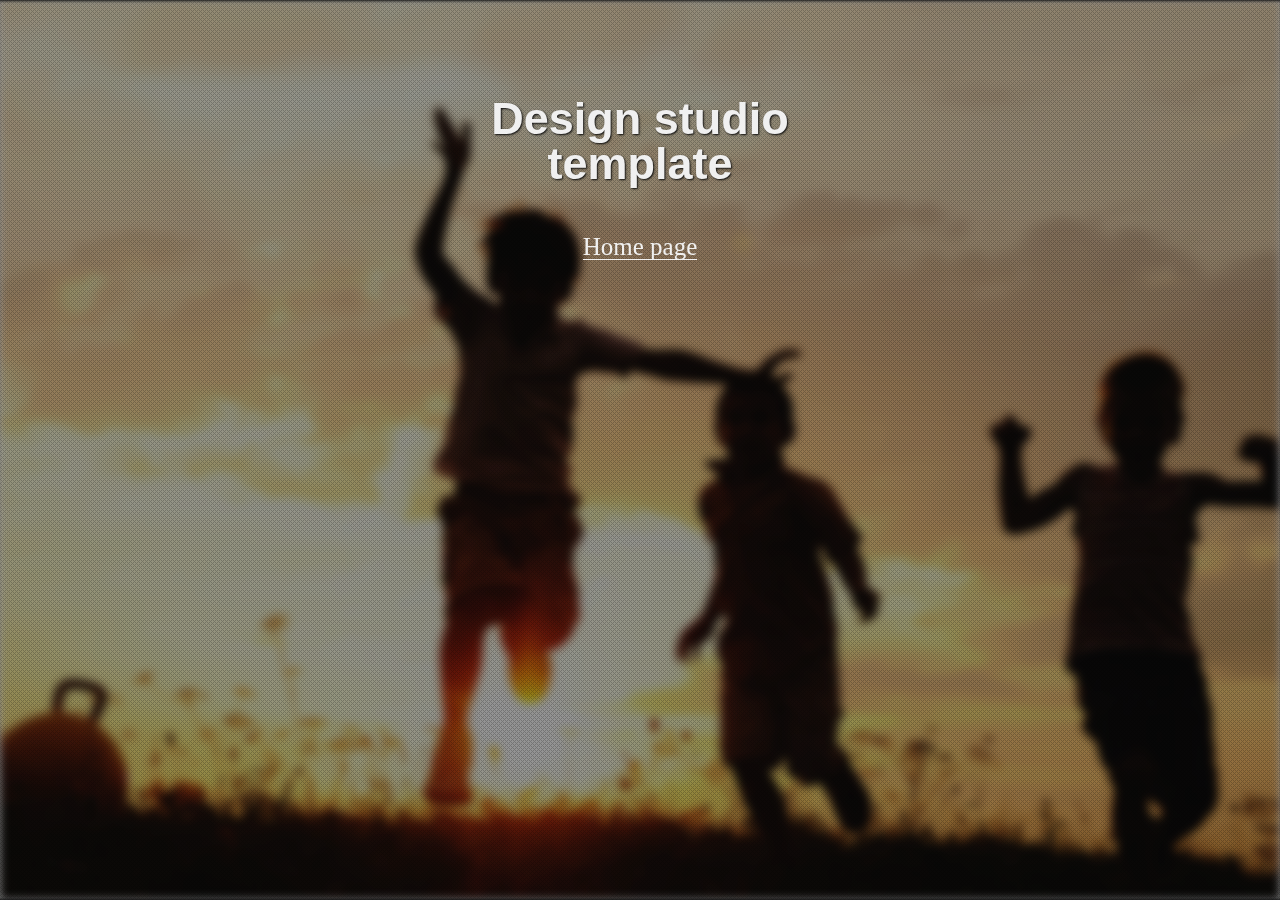
==== index.html @ 6a7015b2 "Initial commit" ====
<!DOCTYPE html><html lang="en"><head><meta charset="utf-8"><meta http-equiv="X-UA-Compatible" content="IE=edge"><meta name="viewport" content="width=device-width,initial-scale=1"><title>Design studio template</title></head><body><style>a,abbr,acronym,address,applet,article,aside,audio,b,big,blockquote,body,canvas,caption,center,cite,code,dd,del,details,dfn,div,dl,dt,em,embed,fieldset,figcaption,figure,footer,form,h1,h2,h3,h4,h5,h6,header,hgroup,html,i,iframe,img,input,ins,kbd,label,legend,li,mark,main,menu,nav,object,ol,output,p,pre,q,ruby,s,samp,section,small,span,strike,strong,sub,summary,sup,table,tbody,td,tfoot,th,thead,time,tr,tt,u,ul,var,video{-webkit-box-sizing:border-box;-moz-box-sizing:border-box;box-sizing:border-box;margin:0;padding:0;border:0}article,aside,details,figcaption,figure,footer,header,hgroup,main,menu,nav,section{display:block}nav ol,nav ul{list-style:none}blockquote,q{quotes:none}blockquote:after,blockquote:before,q:after,q:before{content:"";content:none}table{border-spacing:0;border-collapse:collapse}button,input[type=submit]{cursor:pointer}
      *::selection{
      	background: #f0f0f0;
      	color: #0f0f0f;
      }
      *::-moz-selection{
      	background: #f0f0f0;
      	color: #0f0f0f;
      }
      html, body{
      	width: 100%;
      	height: 100%;
      	margin: 0;
      	padding: 0;
      }
      body {
      	display: block;
      	position: relative;
      	overflow: hidden;
      	text-align: center;
      }
      .background {
      	position: fixed;
      	top: 0;
      	right: 0;
      	bottom: 0;
      	left: 0;
      	z-index:1;
      }
      .background_gradient {
      	background: #ffa500;
      	background: -webkit-linear-gradient(170deg, #f1c40f, #ffa500);
      	   background: -moz-linear-gradient(170deg, #f1c40f, #ffa500);
      		 background: -o-linear-gradient(170deg, #f1c40f, #ffa500);
      			background: linear-gradient(170deg, #f1c40f, #ffa500);
      	background-attachment: fixed;
      }
      .background_image {
      	-webkit-background-size: cover;
      		 -o-background-size: cover;
      			background-size: cover;
      	background-position: center center;
      	background-repeat: no-repeat;
      	background-attachment: fixed;
      	background-image: url('static/images/bg/index_bg.jpg');
      }
      .background_blur {
      	filter: url('data:image/svg+xml;utf8,<svg version="1.1" xmlns="http://www.w3.org/2000/svg"><filter id="blur"><feGaussianBlur stdDeviation="5" /></filter></svg>#blur');
      	-webkit-filter: blur(5px);
      	filter: blur(5px);
      	filter: progid:DXImageTransform.Microsoft.Blur(PixelRadius='5');
      }
      .overlay {
      	position: fixed;
      	top: 0;
      	right: 0;
      	bottom: 0;
      	left: 0;
      	z-index:10;
      	overflow: auto;
      }
      .overlay_dark {
      	background-color: transparent;
      	background-color: rgba(15, 15, 15, 0.45);
      	filter: progid:DXImageTransform.Microsoft.gradient(startColorstr=#4C000000,endColorstr=#4C000000);
      	zoom: 1;
      	background-image: url("[data-uri]");
      	background-repeat: repeat;
      	background-attachment: fixed;
      	box-shadow: inset 0 3px 3px -2px #0f0f0f, inset 0 -3px 3px -2px #0f0f0f;
      }
      .project {
		-moz-box-sizing: border-box;
		-webkit-box-sizing: border-box;
		box-sizing: border-box;
      	display: block;
      	width: 100%;
      	max-width: 1200px;
      	margin: 0 auto;
      	text-align: center;
      }
      .project__name {
      	display: block;
      	width: 100%;
      	max-width: 480px;
      	margin: 8% auto 4%;
      	padding: 0 2%;
      	font-family: Tahoma, Verdana, Arial, sans-serif;
      	font-size: 45px;
      	line-height: 1;
      	color: #f0f0f0;
      	text-align: center;
      }
      .project__name_middle {
      	margin-top: 20%;
      }
      .project__name_fit {
      	max-width: 100%;
      	font-size: 200px;
      }
      .project__name_shadow {
      	text-shadow: 1px 1px 2px #0f0f0f;
      }
      .project__list{
      	display: inline-block;
      	list-style: none;
      	color: #f0f0f0;
      	text-align: center;
      }
      .project__item{
      	position: relative;
      	font-family: Georgia, Times, "Times New Roman", serif;
      	font-size: 25px;
      	line-height: 1;
      	text-align: left;
      	color: #f0f0f0;
      }
      .project__item.is-checked:before{
      	content: "\2713";
      	position: absolute;
      	right: 100%;
      }
      .project__item ul,
      .project__item ol{
      	margin-left: 40px;
      	margin-bottom: 20px;
      	list-style: none;
      }
      .project__link{
      	display: inline-block;
      	margin-bottom: 20px;
      	color: #f0f0f0;
      	outline: none;
      	text-decoration: none;
      	white-space: nowrap;
      	border-bottom: 1px solid #f0f0f0;
      }
      .project__link_empty{
      	display: block;
      	cursor: default;
      	border: none;
      	color: #ccc;
      }
      .project__link:hover{
      	border-color: transparent;
      }</style><div class="background background_image background_blur"></div><div class="overlay overlay_dark"><main class="project"><h1 class="project__name project__name_shadow">Design studio template</h1><ul class="project__list"><li class="project__item"><a class="project__link" href="home.html">Home page</a></li></ul></main></div><script>!function(){var n=function(n,t,e){n.addEventListener?n.addEventListener(t,e,!1):n.attachEvent("on"+t,e)},t=function(n,t){for(key in t)t.hasOwnProperty(key)&&(n[key]=t[key]);return n};window.fitText=function(e,i,o){if(e.length){var a=t({minFontSize:-1/0,maxFontSize:1/0},o),r=function(t){var e=i||1,o=function(){t.style.fontSize=Math.max(Math.min(t.clientWidth/(10*e),parseFloat(a.maxFontSize)),parseFloat(a.minFontSize))+"px"};o(),n(window,"resize",o)};if(e.length)for(var f=0;f<e.length;f++)r(e[f]);else r(e);return e}}}(),function(){window.fitText(document.getElementsByClassName("project__name_fit"),1)}();</script></body></html>
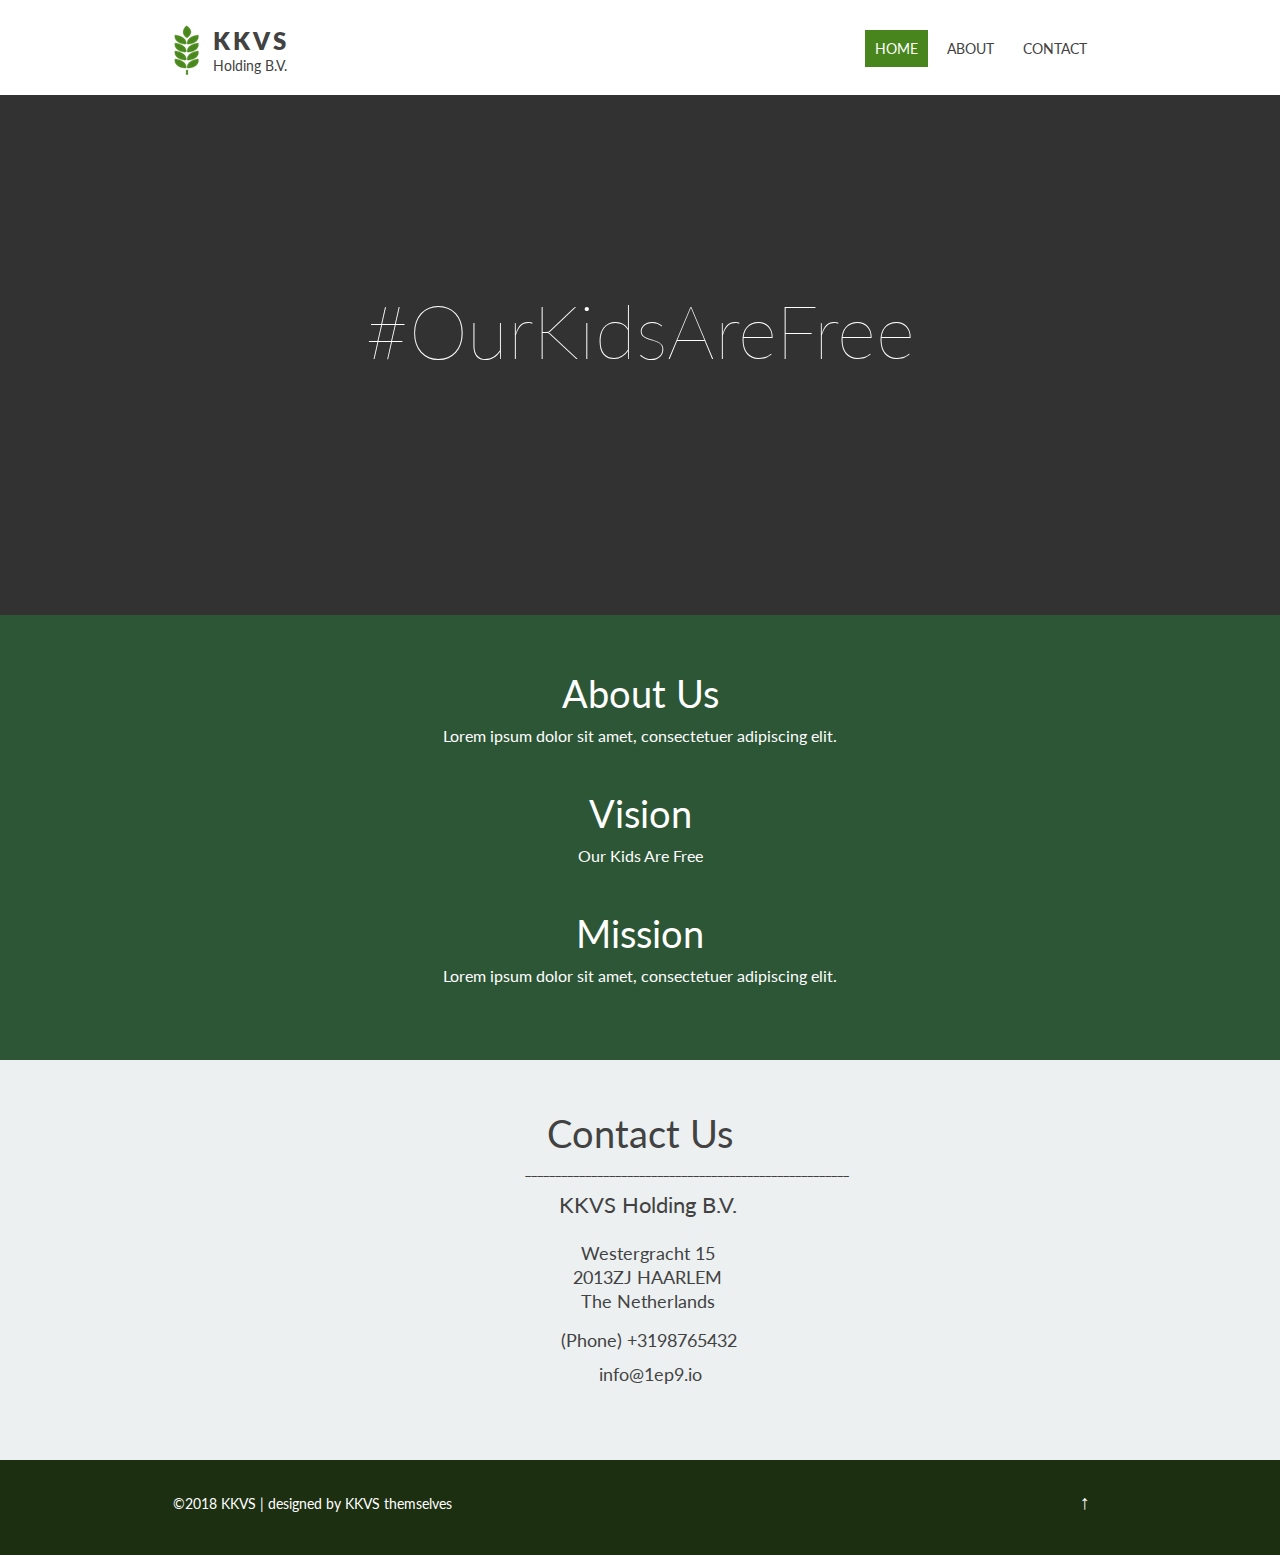
==== commit 48893791: "1st Release" ====
--- a/index.html
+++ b/index.html
@@ -1,146 +1,145 @@
-<!DOCTYPE html><html lang="en"><head><meta charset="utf-8"><meta http-equiv="X-UA-Compatible" content="IE=edge"><meta name="viewport" content="width=device-width,initial-scale=1"><title>Design studio template</title></head><body><style>a,abbr,acronym,address,applet,article,aside,audio,b,big,blockquote,body,canvas,caption,center,cite,code,dd,del,details,dfn,div,dl,dt,em,embed,fieldset,figcaption,figure,footer,form,h1,h2,h3,h4,h5,h6,header,hgroup,html,i,iframe,img,input,ins,kbd,label,legend,li,mark,main,menu,nav,object,ol,output,p,pre,q,ruby,s,samp,section,small,span,strike,strong,sub,summary,sup,table,tbody,td,tfoot,th,thead,time,tr,tt,u,ul,var,video{-webkit-box-sizing:border-box;-moz-box-sizing:border-box;box-sizing:border-box;margin:0;padding:0;border:0}article,aside,details,figcaption,figure,footer,header,hgroup,main,menu,nav,section{display:block}nav ol,nav ul{list-style:none}blockquote,q{quotes:none}blockquote:after,blockquote:before,q:after,q:before{content:"";content:none}table{border-spacing:0;border-collapse:collapse}button,input[type=submit]{cursor:pointer}
-      *::selection{
-      	background: #f0f0f0;
-      	color: #0f0f0f;
-      }
-      *::-moz-selection{
-      	background: #f0f0f0;
-      	color: #0f0f0f;
-      }
-      html, body{
-      	width: 100%;
-      	height: 100%;
-      	margin: 0;
-      	padding: 0;
-      }
-      body {
-      	display: block;
-      	position: relative;
-      	overflow: hidden;
-      	text-align: center;
-      }
-      .background {
-      	position: fixed;
-      	top: 0;
-      	right: 0;
-      	bottom: 0;
-      	left: 0;
-      	z-index:1;
-      }
-      .background_gradient {
-      	background: #ffa500;
-      	background: -webkit-linear-gradient(170deg, #f1c40f, #ffa500);
-      	   background: -moz-linear-gradient(170deg, #f1c40f, #ffa500);
-      		 background: -o-linear-gradient(170deg, #f1c40f, #ffa500);
-      			background: linear-gradient(170deg, #f1c40f, #ffa500);
-      	background-attachment: fixed;
-      }
-      .background_image {
-      	-webkit-background-size: cover;
-      		 -o-background-size: cover;
-      			background-size: cover;
-      	background-position: center center;
-      	background-repeat: no-repeat;
-      	background-attachment: fixed;
-      	background-image: url('static/images/bg/index_bg.jpg');
-      }
-      .background_blur {
-      	filter: url('data:image/svg+xml;utf8,<svg version="1.1" xmlns="http://www.w3.org/2000/svg"><filter id="blur"><feGaussianBlur stdDeviation="5" /></filter></svg>#blur');
-      	-webkit-filter: blur(5px);
-      	filter: blur(5px);
-      	filter: progid:DXImageTransform.Microsoft.Blur(PixelRadius='5');
-      }
-      .overlay {
-      	position: fixed;
-      	top: 0;
-      	right: 0;
-      	bottom: 0;
-      	left: 0;
-      	z-index:10;
-      	overflow: auto;
-      }
-      .overlay_dark {
-      	background-color: transparent;
-      	background-color: rgba(15, 15, 15, 0.45);
-      	filter: progid:DXImageTransform.Microsoft.gradient(startColorstr=#4C000000,endColorstr=#4C000000);
-      	zoom: 1;
-      	background-image: url("[data-uri]");
-      	background-repeat: repeat;
-      	background-attachment: fixed;
-      	box-shadow: inset 0 3px 3px -2px #0f0f0f, inset 0 -3px 3px -2px #0f0f0f;
-      }
-      .project {
-		-moz-box-sizing: border-box;
-		-webkit-box-sizing: border-box;
-		box-sizing: border-box;
-      	display: block;
-      	width: 100%;
-      	max-width: 1200px;
-      	margin: 0 auto;
-      	text-align: center;
-      }
-      .project__name {
-      	display: block;
-      	width: 100%;
-      	max-width: 480px;
-      	margin: 8% auto 4%;
-      	padding: 0 2%;
-      	font-family: Tahoma, Verdana, Arial, sans-serif;
-      	font-size: 45px;
-      	line-height: 1;
-      	color: #f0f0f0;
-      	text-align: center;
-      }
-      .project__name_middle {
-      	margin-top: 20%;
-      }
-      .project__name_fit {
-      	max-width: 100%;
-      	font-size: 200px;
-      }
-      .project__name_shadow {
-      	text-shadow: 1px 1px 2px #0f0f0f;
-      }
-      .project__list{
-      	display: inline-block;
-      	list-style: none;
-      	color: #f0f0f0;
-      	text-align: center;
-      }
-      .project__item{
-      	position: relative;
-      	font-family: Georgia, Times, "Times New Roman", serif;
-      	font-size: 25px;
-      	line-height: 1;
-      	text-align: left;
-      	color: #f0f0f0;
-      }
-      .project__item.is-checked:before{
-      	content: "\2713";
-      	position: absolute;
-      	right: 100%;
-      }
-      .project__item ul,
-      .project__item ol{
-      	margin-left: 40px;
-      	margin-bottom: 20px;
-      	list-style: none;
-      }
-      .project__link{
-      	display: inline-block;
-      	margin-bottom: 20px;
-      	color: #f0f0f0;
-      	outline: none;
-      	text-decoration: none;
-      	white-space: nowrap;
-      	border-bottom: 1px solid #f0f0f0;
-      }
-      .project__link_empty{
-      	display: block;
-      	cursor: default;
-      	border: none;
-      	color: #ccc;
-      }
-      .project__link:hover{
-      	border-color: transparent;
-      }</style><div class="background background_image background_blur"></div><div class="overlay overlay_dark"><main class="project"><h1 class="project__name project__name_shadow">Design studio template</h1><ul class="project__list"><li class="project__item"><a class="project__link" href="home.html">Home page</a></li></ul></main></div><script>!function(){var n=function(n,t,e){n.addEventListener?n.addEventListener(t,e,!1):n.attachEvent("on"+t,e)},t=function(n,t){for(key in t)t.hasOwnProperty(key)&&(n[key]=t[key]);return n};window.fitText=function(e,i,o){if(e.length){var a=t({minFontSize:-1/0,maxFontSize:1/0},o),r=function(t){var e=i||1,o=function(){t.style.fontSize=Math.max(Math.min(t.clientWidth/(10*e),parseFloat(a.maxFontSize)),parseFloat(a.minFontSize))+"px"};o(),n(window,"resize",o)};if(e.length)for(var f=0;f<e.length;f++)r(e[f]);else r(e);return e}}}(),function(){window.fitText(document.getElementsByClassName("project__name_fit"),1)}();</script></body></html>
+<!DOCTYPE html>
+<html lang="en">
+   <head>
+      <meta charset="utf-8">
+      <meta http-equiv="X-UA-Compatible" content="IE=edge">
+      <meta name="viewport" content="width=device-width,initial-scale=1">
+      <title>Home | KKVS Holding B.V.</title>
+      <meta name="description" content="Page-specific description">
+      <meta name="keywords" content="Page-specific keywords">
+      <link rel="shortcut icon" href="favicon.ico">
+      <link rel="shortcut icon" href="static/images/favicons/favicon.png" type="image/x-icon">
+      <link rel="apple-touch-icon" href="static/images/favicons/apple-touch-icon.png">
+      <link rel="apple-touch-icon-precomposed" href="static/images/favicons/apple-touch-icon-precomposed.png">
+      <link href="https://fonts.googleapis.com/css?family=Lato:400,300,700" rel="stylesheet" type="text/css">
+      <link rel="stylesheet" href="//netdna.bootstrapcdn.com/font-awesome/4.0.3/css/font-awesome.css">
+      <link rel="stylesheet" href="static/css/screen.min.css">
+      <link rel="stylesheet" href="static/css/custom.min.css">
+   </head>
+   <body>
+      <!-- $Page header-->
+      <header class="page-header js-header">
+         <div class="page-header__inner">
+            <div class="page-header__logo" >
+               <h1 style="letter-spacing: 3px">KKVS</h1>
+                <span>Holding B.V.</span>
+            </div>
+            <nav class="page-header__nav js-nav">
+               <ul>
+                  <li><a class="page-header__nav-link js-anchor js-link is-active" href="#home">Home</a></li>
+                  <!--<li><a class="page-header__nav-link js-anchor js-link" href="#portfolio">Portfolio</a></li> -->
+                  <li><a class="page-header__nav-link js-anchor js-link" href="#team">About</a></li>
+                  <li><a class="page-header__nav-link js-anchor js-link" href="#contact">Contact</a></li>
+               </ul>
+            </nav>
+         </div>
+      </header>
+      <!-- $Promo section-->
+      <section class="promo js-jumbo" id="home">
+         <h2 class="promo__title">#OurKidsAreFree</span></h2>
+         <!--<!--<p class="promo__descr">Lorem ipsum dolor sit amet, consectetuer adipiscing elit, sed diam nonummy nibh euismod tincidunt ut laoreet dolore magna aliquam erat volutpat.</p>
+         <a class="promo__btn" href="#">Learn more</a><a class="promo__go-next js-anchor" href="#portfolio">Scroll down</a> -->
+      </section>
+      <!-- $Portfolio section-->
+      <!-- <section class="portfolio js-portfolio" id="portfolio">
+         <div class="portfolio__inner">
+            <h2 class="portfolio__title">Portfolio</h2>
+            <p class="portfolio__descr">Lorem ipsum dolor sit amet, consectetuer adipiscing elit.</p>
+            <nav class="portfolio__filter">
+               <ul>
+                  <li class="portfolio__filter-btn is-selected js-filter" data-filter="all">All</li>
+                  <li class="portfolio__filter-btn js-filter" data-filter="web">Web design</li>
+                  <li class="portfolio__filter-btn js-filter" data-filter="graphic">Graphic design</li>
+                  <li class="portfolio__filter-btn js-filter" data-filter="flat">Flat design</li>
+               </ul>
+            </nav>
+            <ul class="portfolio__content">
+               <li class="portfolio__item js-item" data-cat="all flat">
+                  <a href="#">
+                     <img class="portfolio__item-img js-lazy" src="static/images/port1.png" alt="">
+                     <div class="portfolio__item-caption"><span class="portfolio__item-title">Example title</span><span class="portfolio__item-cat">Flat design</span></div>
+                  </a>
+               </li>
+               <li class="portfolio__item js-item" data-cat="all web">
+                  <a href="#">
+                     <img class="portfolio__item-img js-lazy" src="static/images/port2.png" alt="">
+                     <div class="portfolio__item-caption"><span class="portfolio__item-title">Example title</span><span class="portfolio__item-cat">Web design</span></div>
+                  </a>
+               </li>
+               <li class="portfolio__item js-item" data-cat="all graphic">
+                  <a href="#">
+                     <img class="portfolio__item-img js-lazy" src="static/images/port3.png" alt="">
+                     <div class="portfolio__item-caption"><span class="portfolio__item-title">Example title</span><span class="portfolio__item-cat">Graphic design</span></div>
+                  </a>
+               </li>
+               <li class="portfolio__item js-item" data-cat="all graphic web">
+                  <a href="#">
+                     <img class="portfolio__item-img js-lazy" src="static/images/port4.png" alt="">
+                     <div class="portfolio__item-caption"><span class="portfolio__item-title">Example title</span><span class="portfolio__item-cat">Graphic design</span></div>
+                  </a>
+               </li>
+               <li class="portfolio__item js-item" data-cat="all graphic flat">
+                  <a href="#">
+                     <img class="portfolio__item-img js-lazy" src="static/images/port6.png" alt="">
+                     <div class="portfolio__item-caption"><span class="portfolio__item-title">Example title</span><span class="portfolio__item-cat">Flat design</span></div>
+                  </a>
+               </li>
+               <li class="portfolio__item js-item" data-cat="all web">
+                  <a href="#">
+                     <img class="portfolio__item-img js-lazy" src="static/images/port5.png" alt="">
+                     <div class="portfolio__item-caption"><span class="portfolio__item-title">Example title</span><span class="portfolio__item-cat">Web design</span></div>
+                  </a>
+               </li>
+               <li class="portfolio__item js-item" data-cat="all flat web">
+                  <a href="#">
+                     <img class="portfolio__item-img js-lazy" src="static/images/port1.png" alt="">
+                     <div class="portfolio__item-caption"><span class="portfolio__item-title">Example title</span><span class="portfolio__item-cat">Flat design</span></div>
+                  </a>
+               </li>
+               <li class="portfolio__item js-item" data-cat="all web">
+                  <a href="#">
+                     <img class="portfolio__item-img js-lazy" src="static/images/port2.png" alt="">
+                     <div class="portfolio__item-caption"><span class="portfolio__item-title">Example title</span><span class="portfolio__item-cat">Web design</span></div>
+                  </a>
+               </li>
+            </ul>
+         </div>
+      </section> -->
+      <!-- $Team section-->
+      <section class="team" id="team">
+         <div class="team__inner">
+            <h2 class="team__title">About us</h2>
+            <p class="team__descr">Lorem ipsum dolor sit amet, consectetuer adipiscing elit.</p>
+            <h2 class="team__title">Vision</h2>
+            <p class="team__descr">Our Kids Are Free</p>
+            <h2 class="team__title">Mission</h2>
+            <p class="team__descr">Lorem ipsum dolor sit amet, consectetuer adipiscing elit.</p>
+         </div>
+      </section>
+      <!-- $Contact section-->
+      <section class="contact" id="contact">
+         <div class="contact__inner">
+            <h2 class="contact__title">Contact us</h2>
+              <div class="contact__card vcard">
+               <h3 class="contact__card-title">______________________________________________________</h3>
+               <div class="contact__card-item place">
+                  <div class="fn org" style="font-size: 22px">KKVS Holding  B.V.</div>
+                  <br>
+                  <div class="adr">
+                     <div class="street-address">Westergracht 15</div>
+                     <div class="locality">2013ZJ HAARLEM</div>
+                     <div class="region">The Netherlands</div>
+                  </div>
+               </div>
+               <div class="contact__card-item tel">(Phone)&nbsp;</span>+3198765432</div>
+               <a class="contact__card-item email" href="#">info@1ep9.io</a>
+            </div>
+         </div>
+      </section>
+      <!-- $Page footer-->
+      <footer class="page-footer">
+         <div class="page-footer__inner"><span class="page-footer__copyright">&copy;2018  KKVS | designed by KKVS themselves</span><a class="page-footer__gotop js-anchor" href="#home">Go to top</a></div>
+      </footer>
+      <script src="static/js/body.min.js"></script>
+   </body>
+</html>
--- a/static/css/screen.min.css
+++ b/static/css/screen.min.css
@@ -0,0 +1,944 @@
+html,
+body,
+div,
+span,
+applet,
+object,
+iframe,
+h1,
+h2,
+h3,
+h4,
+h5,
+h6,
+p,
+blockquote,
+pre,
+a,
+abbr,
+acronym,
+address,
+big,
+cite,
+code,
+del,
+dfn,
+em,
+img,
+ins,
+kbd,
+q,
+s,
+samp,
+small,
+strike,
+strong,
+sub,
+sup,
+tt,
+var,
+b,
+u,
+i,
+center,
+dl,
+dt,
+dd,
+ol,
+ul,
+li,
+fieldset,
+form,
+input,
+label,
+legend,
+table,
+caption,
+tbody,
+tfoot,
+thead,
+tr,
+th,
+td,
+article,
+aside,
+canvas,
+details,
+embed,
+figure,
+figcaption,
+footer,
+header,
+hgroup,
+menu,
+main,
+nav,
+output,
+ruby,
+section,
+summary,
+time,
+mark,
+audio,
+video {
+    margin: 0;
+    padding: 0;
+    border: 0;
+    -moz-box-sizing: border-box;
+    -webkit-box-sizing: border-box;
+    box-sizing: border-box
+}
+
+article,
+aside,
+details,
+figcaption,
+figure,
+footer,
+header,
+hgroup,
+main,
+menu,
+nav,
+section {
+    display: block
+}
+
+nav ol,
+nav ul {
+    list-style: none
+}
+
+blockquote,
+q {
+    quotes: none
+}
+
+blockquote:before,
+blockquote:after,
+q:before,
+q:after {
+    content: '';
+    content: none
+}
+
+table {
+    border-collapse: collapse;
+    border-spacing: 0
+}
+
+button,
+input[type=submit] {
+    cursor: pointer
+}
+
+h1 {
+    font-size: 42px;
+    font-weight: lighter
+}
+
+h2 {
+    font-size: 26px;
+    font-weight: lighter
+}
+
+h3 {
+    font-size: 20px;
+    font-weight: lighter
+}
+
+p {
+    font-size: 15px;
+    font-weight: lighter;
+    color: #909090
+}
+
+a {
+    font-size: 20px;
+    text-decoration: none
+}
+
+html,
+body {
+    width: 100%;
+    height: 100%
+}
+
+body {
+    background-color: #fff;
+    font-family: "Lato", sans-serif;
+    color: #424242
+}
+
+.contact {
+    width: 100%;
+    min-height: 400px;
+    padding: 50px 0;
+    background-color: #ecf0f1;
+    text-align: center;
+}
+
+.contact__inner {
+    max-width: 1024px;
+    margin: 0 auto
+
+}
+
+.contact__inner:after {
+    content: '';
+    display: table;
+    clear: both
+}
+
+.contact__title {
+    font-size: 38px;
+    font-weight: 400;
+    margin-bottom: 10px;
+    text-transform: capitalize;
+    text-align: center
+}
+
+.contact__descr {
+    font-size: 14px;
+    font-weight: 400;
+    margin-bottom: 55px;
+    text-align: center
+}
+
+.contact__form {
+    display: block;
+    float: left;
+    max-width: 465px;
+    margin: 0 15px 0 40px
+}
+
+.contact__form:after {
+    content: '';
+    display: table;
+    clear: both
+}
+
+.contact__form-input {
+    display: inline-block;
+    width: 220px;
+    height: 45px;
+    margin-bottom: 20px;
+    padding-left: 12px;
+    border: 2px solid #bec3c7;
+    font-style: italic;
+    color: #999
+}
+
+.contact__form-input:first-of-type {
+    margin-right: 20px
+}
+
+.contact__form-tarea {
+    display: block;
+    -webkit-box-sizing: border-box;
+    -moz-box-sizing: border-box;
+    box-sizing: border-box;
+    width: 465px;
+    height: 155px;
+    margin-bottom: 25px;
+    padding: 20px 0 0 12px;
+    border: 2px solid #bec3c7;
+    font-style: italic;
+    color: #999;
+    resize: none
+}
+
+.contact__form-submit {
+    display: block;
+    float: right;
+    width: 115px;
+    height: 35px;
+    text-align: center;
+    background-color: #48861d;
+    font-size: 15px;
+    color: #fff;
+    text-transform: uppercase;
+    -webkit-transition: all .5s;
+    -o-transition: all .5s;
+    transition: all .5s
+}
+
+.contact__form-submit:hover {
+    background-color: #158f76
+}
+
+.contact__card {
+    display: inline-block;
+    width: 230px;
+    height: 150px
+}
+
+.contact__card-title {
+    margin-bottom: 20px;
+    font-size: 14px;
+    line-height: .5;
+    text-transform: uppercase
+}
+
+.contact__card-item {
+
+    font-size: 18px;
+    line-height: 24px
+}
+
+.contact__card-item:before {
+    display: block;
+    position: absolute;
+    top: 0;
+    left: 0;
+    font-family: FontAwesome
+}
+
+.contact__card-item.place {
+    padding-left: 15px;
+    margin-bottom: 15px
+}
+
+
+.contact__card-item.tel {
+    padding-left: 17px;
+    margin-bottom: 10px
+}
+
+
+
+
+.contact__card-item.email {
+    display: inline-block;
+    padding-left: 20px;
+    font-size: 18px;
+    line-height: 24px;
+    color: #444
+}
+
+
+
+.contact__card-item.email:hover {
+    text-decoration: underline
+}
+
+.page-header {
+    width: 100%;
+    min-height: 95px;
+    background-color: #fff
+}
+
+.page-header:after {
+    content: '';
+    display: table;
+    clear: both
+}
+
+.page-header.is-fixed {
+    position: fixed;
+    top: 0;
+    left: 0;
+    z-index: 999;
+    -webkit-box-shadow: 0 2px 4px 0 #424242;
+    box-shadow: 0 2px 4px 0 #424242
+}
+
+.page-header__inner {
+    max-width: 1024px;
+    margin: 0 auto
+}
+
+.page-header__inner:after {
+    content: '';
+    display: table;
+    clear: both
+}
+
+.page-header__logo {
+    float: left;
+    height: 50px;
+    margin: 25px 0 0 40px;
+    padding: 1px 0 0 45px;
+    background: url(../images/logo.jpg) 0 center no-repeat
+}
+
+.page-header__logo h1 {
+    font-size: 24px;
+    font-weight: 800;
+    text-transform: uppercase
+}
+
+.page-header__logo span {
+    font-size: 14px;
+    text-transform: capitalize
+}
+
+.page-header__nav {
+    float: right;
+    margin: 30px 55px 0 0;
+    background-color: #fff
+}
+
+.page-header__nav li {
+    display: inline-block;
+    margin-left: 5px
+}
+
+.page-header__nav-link {
+    display: inline-block;
+    font-size: 14px;
+    text-transform: uppercase;
+    padding: 10px;
+    -webkit-transition: background-color .2s;
+    -o-transition: background-color .2s;
+    transition: background-color .2s;
+    color: #424242
+}
+
+.page-header__nav-link:hover,
+.page-header__nav-link.is-active {
+    background-color: #48861d;
+    color: #fff
+}
+
+.page-footer {
+    width: 100%;
+    min-height: 85px;
+    padding-bottom: 30px;
+    background-color: #1d2f11
+}
+
+.page-footer__inner {
+    max-width: 1024px;
+    margin: 0 auto
+}
+
+.page-footer__inner:after {
+    content: '';
+    display: table;
+    clear: both
+}
+
+.page-footer__copyright {
+    display: inline-block;
+    margin: 35px 0 0 45px;
+    font-size: 14px;
+    color: #fff
+}
+
+.page-footer__gotop {
+    display: block;
+    float: right;
+    width: 45px;
+    height: 45px;
+    margin: 20px 45px 0 0;
+    font-size: 0;
+    text-align: center;
+    overflow: hidden;
+    background-image: url('');
+    color: transparent;
+    -webkit-transition: all .5s;
+    -o-transition: all .5s;
+    transition: all .5s
+}
+
+.page-footer__gotop:hover {
+    background-color: #158f76
+}
+
+.page-footer__gotop:before {
+    font-size: 20px;
+    line-height: 45px;
+    font-family: FontAwesome;
+    content: "\2191";
+    color: #fff
+}
+
+.portfolio {
+    width: 100%;
+    min-height: 680px;
+    padding-top: 50px;
+    background-color: #fff;
+    text-align: center
+}
+
+.portfolio__inner {
+    max-width: 1024px;
+    margin: 0 auto
+}
+
+.portfolio__inner:after {
+    content: '';
+    display: table;
+    clear: both
+}
+
+.portfolio__title {
+    font-size: 28px;
+    font-weight: 400;
+    margin-bottom: 10px
+}
+
+.portfolio__descr {
+    font-size: 14px;
+    font-weight: 400;
+    margin-bottom: 40px
+}
+
+.portfolio__filter li {
+    display: inline-block;
+    margin: 0 10px;
+    cursor: pointer
+}
+
+.portfolio__filter-btn {
+    display: inline-block;
+    font-size: 14px;
+    text-transform: uppercase;
+    padding: 10px;
+    color: #fff;
+    background-color: #48861d;
+    -webkit-transition: background-color .2s;
+    -o-transition: background-color .2s;
+    transition: background-color .2s
+}
+
+.portfolio__filter-btn:hover,
+.portfolio__filter-btn.is-selected {
+    background-color: #158f76
+}
+
+.portfolio__content {
+    margin: 45px auto 60px
+}
+
+.portfolio__item {
+    position: relative;
+    display: inline-block;
+    width: 180px;
+    height: 180px;
+    margin: 0 30px 35px;
+    -webkit-border-radius: 50%;
+    border-radius: 50%;
+    overflow: hidden
+}
+
+.portfolio__item.is-hidden {
+    display: none
+}
+
+.portfolio__item-img {
+    display: inline-block;
+    height: 100%;
+    margin: 0 auto
+}
+
+.portfolio__item-caption {
+    visibility: hidden;
+    position: absolute;
+    width: 100%;
+    height: 100%;
+    top: 0;
+    padding-top: 35px;
+    background-color: #48861d;
+    background-color: rgba(27, 188, 155, .8);
+    -webkit-border-radius: 50%;
+    border-radius: 50%;
+    color: #fff;
+    opacity: 0;
+    -webkit-transition: all .5s;
+    -o-transition: all .5s;
+    transition: all .5s
+}
+
+.portfolio__item:hover .portfolio__item-caption {
+    opacity: 1;
+    visibility: visible
+}
+
+.portfolio__item-title {
+    display: block;
+    font-size: 18px;
+    margin-bottom: 10px
+}
+
+.portfolio__item-title:before {
+    content: "\f002";
+    display: block;
+    width: 40px;
+    height: 40px;
+    -webkit-border-radius: 50%;
+    border-radius: 50%;
+    margin: 0 auto 20px;
+    padding-top: 10px;
+    background-color: #ccc;
+    background-color: rgba(0, 0, 0, .5);
+    font-family: FontAwesome;
+    text-align: center
+}
+
+.portfolio__item-cat {
+    display: block;
+    font-size: 15px
+}
+
+.promo {
+    width: 100%;
+    min-height: 520px;
+    padding: 90px 0;
+    background: #323232 url(../images/promo-bg.png) center 0 no-repeat;
+
+    background-size: cover;
+    text-align: center;
+    color: #fff
+}
+
+.promo__inner {
+    max-width: 1024px;
+    margin: 0 auto
+}
+
+.promo__inner:after {
+    content: '';
+    display: table;
+    clear: both
+}
+
+.promo__title {
+    margin-bottom: 15px;
+    font-size: 75px;
+    text-transform: capitalize;
+    padding-top: 100px;
+}
+
+.promo__title span {
+    font-weight: 800
+}
+
+.promo__descr {
+    max-width: 580px;
+    margin: 0 auto 50px;
+    font-size: 18px;
+    line-height: 1.1;
+    color: #fff
+}
+
+.promo__btn {
+    display: block;
+    width: 125px;
+    height: 35px;
+    margin: 0 auto 45px;
+    padding-top: 10px;
+    background-color: #48861d;
+    font-size: 15px;
+    color: #fff;
+    text-transform: uppercase;
+    -webkit-transition: all .5s;
+    -o-transition: all .5s;
+    transition: all .5s
+}
+
+.promo__btn:hover {
+    background-color: #158f76
+}
+
+.promo__go-next {
+    display: block;
+    width: 40px;
+    height: 40px;
+    margin: 0 auto;
+    background-color: #fff;
+    -webkit-border-radius: 50%;
+    border-radius: 50%;
+    font-size: 0;
+    color: #323232;
+    -webkit-transition: -webkit-transform .5s;
+    transition: -webkit-transform .5s;
+    -o-transition: -o-transform .5s;
+    transition: transform .5s;
+    transition: transform .5s, -webkit-transform .5s, -o-transform .5s
+}
+
+.promo__go-next:before {
+    font-size: 30px;
+    line-height: 40px;
+    font-family: FontAwesome;
+    content: "\f078"
+}
+
+.promo__go-next:hover {
+    -webkit-transform: scale(1.2);
+    -ms-transform: scale(1.2);
+    -o-transform: scale(1.2);
+    transform: scale(1.2)
+}
+
+.team {
+    width: 100%;
+    min-height: 445px;
+    padding-top: 55px;
+    background-color: #2c5636;
+    text-align: center
+}
+
+.team__inner {
+    max-width: 1024px;
+    margin: 0 auto
+}
+
+.team__inner:after {
+    content: '';
+    display: table;
+    clear: both
+}
+
+.team__title {
+    font-size: 38px;
+    font-weight: 400;
+    margin-bottom: 10px;
+    color: #fff;
+    text-transform: capitalize
+}
+
+.team__descr {
+    font-size: 16px;
+    font-weight: 400;
+    margin-bottom: 45px;
+    color: #fff
+}
+
+.team__member {
+    display: inline-block;
+    position: relative;
+    width: 220px;
+    margin: 0 30px 30px;
+    background-color: #fff
+}
+
+.team__member img {
+    width: 100%
+}
+
+.team__member-info {
+    display: block;
+    width: 100%;
+    height: 190px;
+    padding: 15px 10px
+}
+
+.team__member-name {
+    margin-bottom: 5px;
+    font-size: 18px
+}
+
+.team__member-role {
+    display: block;
+    margin-bottom: 20px;
+    font-size: 13px;
+    font-style: italic;
+    text-transform: capitalize
+}
+
+.team__member-descr {
+    text-align: left;
+    line-height: 1.3
+}
+
+.team__member-soc {
+    display: block;
+    position: absolute;
+    width: 180px;
+    height: 50px;
+    top: 95px;
+    left: 50%;
+    margin-left: -90px;
+    background-color: #16a086;
+    background-color: rgba(22, 160, 134, .8);
+    white-space: nowrap;
+    overflow: hidden;
+    opacity: 0;
+    visibility: hidden;
+    -webkit-transition: all .5s;
+    -o-transition: all .5s;
+    transition: all .5s
+}
+
+.team__member:hover .team__member-soc {
+    opacity: 1;
+    visibility: visible
+}
+
+.team__member-soc li {
+    display: inline-block
+}
+
+.team__member-icon {
+    display: block;
+    width: 45px;
+    height: 50px;
+    margin-left: -3px;
+    color: #fff;
+    -webkit-transition: all .3s;
+    -o-transition: all .3s;
+    transition: all .3s;
+    font-size: 0
+}
+
+.team__member-icon:hover {
+    color: #c1c1c1
+}
+
+.team__member-icon:before {
+    display: block;
+    font-family: FontAwesome;
+    font-size: 30px;
+    line-height: 50px
+}
+
+.team__member-icon.fb:before {
+    content: "\f09a"
+}
+
+.team__member-icon.tw:before {
+    content: "\f099"
+}
+
+.team__member-icon.gplus:before {
+    content: "\f0d5"
+}
+
+.team__member-icon.db:before {
+    content: "\f17d"
+}
+
+@media screen and (max-width:1000px) {
+    .portfolio__item {
+        width: 170px;
+        height: 170px;
+        margin: 0 1.5% 35px
+    }
+    .team__member {
+        width: 190px;
+        margin: 0 20px 30px
+    }
+}
+
+@media screen and (max-width:800px) {
+    .contact__form {
+        max-width: 50%;
+        margin: 0 2% 0 8%
+    }
+    .contact__form-input {
+        width: 100%
+    }
+    .contact__form-tarea {
+        width: 100%
+    }
+    .contact__card {
+        width: 100%
+    }
+    .page-header__logo {
+        margin: 25px 0 0 10px
+    }
+    .page-header__nav {
+        margin: 30px 10px 0 0
+    }
+    .portfolio__item {
+        width: 190px;
+        height: 190px;
+        margin: 0 5% 35px
+    }
+    .team__member {
+        width: 180px;
+        margin: 0 10px 30px
+    }
+}
+
+@media screen and (max-width:640px) {
+    .contact {
+        padding: 50px 10px
+    }
+    .contact__form {
+        float: none;
+        max-width: 90%;
+        margin: 0 auto 50px
+    }
+    .contact__card {
+        display: block;
+        width: 230px;
+        margin: 20px auto
+    }
+    .contact__card-title {
+        text-align: center
+    }
+    .page-header__logo h1 {
+        display: none
+    }
+    .page-header__logo span {
+        display: none
+    }
+    .page-header__nav li {
+        margin-left: 0
+    }
+    .portfolio {
+        padding: 50px 10px
+    }
+    .portfolio__filter li {
+        margin: 0 5px
+    }
+    .team {
+        padding: 55px 10px
+    }
+    .team__member {
+        display: block;
+        width: 260px;
+        margin: 0 auto 30px
+    }
+    .team__member-info {
+        height: auto
+    }
+    .team__member-descr {
+        display: none
+    }
+    .team__member-soc {
+        width: 260px;
+        top: 220px;
+        margin-left: -130px
+    }
+}
+
+@media screen and (max-width:480px) {
+    .contact__form-submit {
+        float: none;
+        margin: 0 auto
+    }
+    .page-header {
+        min-height: 50px
+    }
+    .page-header__logo {
+        display: none
+    }
+    .page-header__nav {
+        float: none;
+        margin: 10px auto;
+        text-align: center
+    }
+    .page-header__nav li {
+        margin-left: 0
+    }
+    .page-footer {
+        padding: 0 10px 30px;
+        text-align: center
+    }
+    .page-footer__copyright {
+        margin: 35px auto 0
+    }
+    .page-footer__gotop {
+        float: none;
+        width: 100%;
+        margin: 20px auto 0
+    }
+    .portfolio__filter li {
+        display: block
+    }
+}
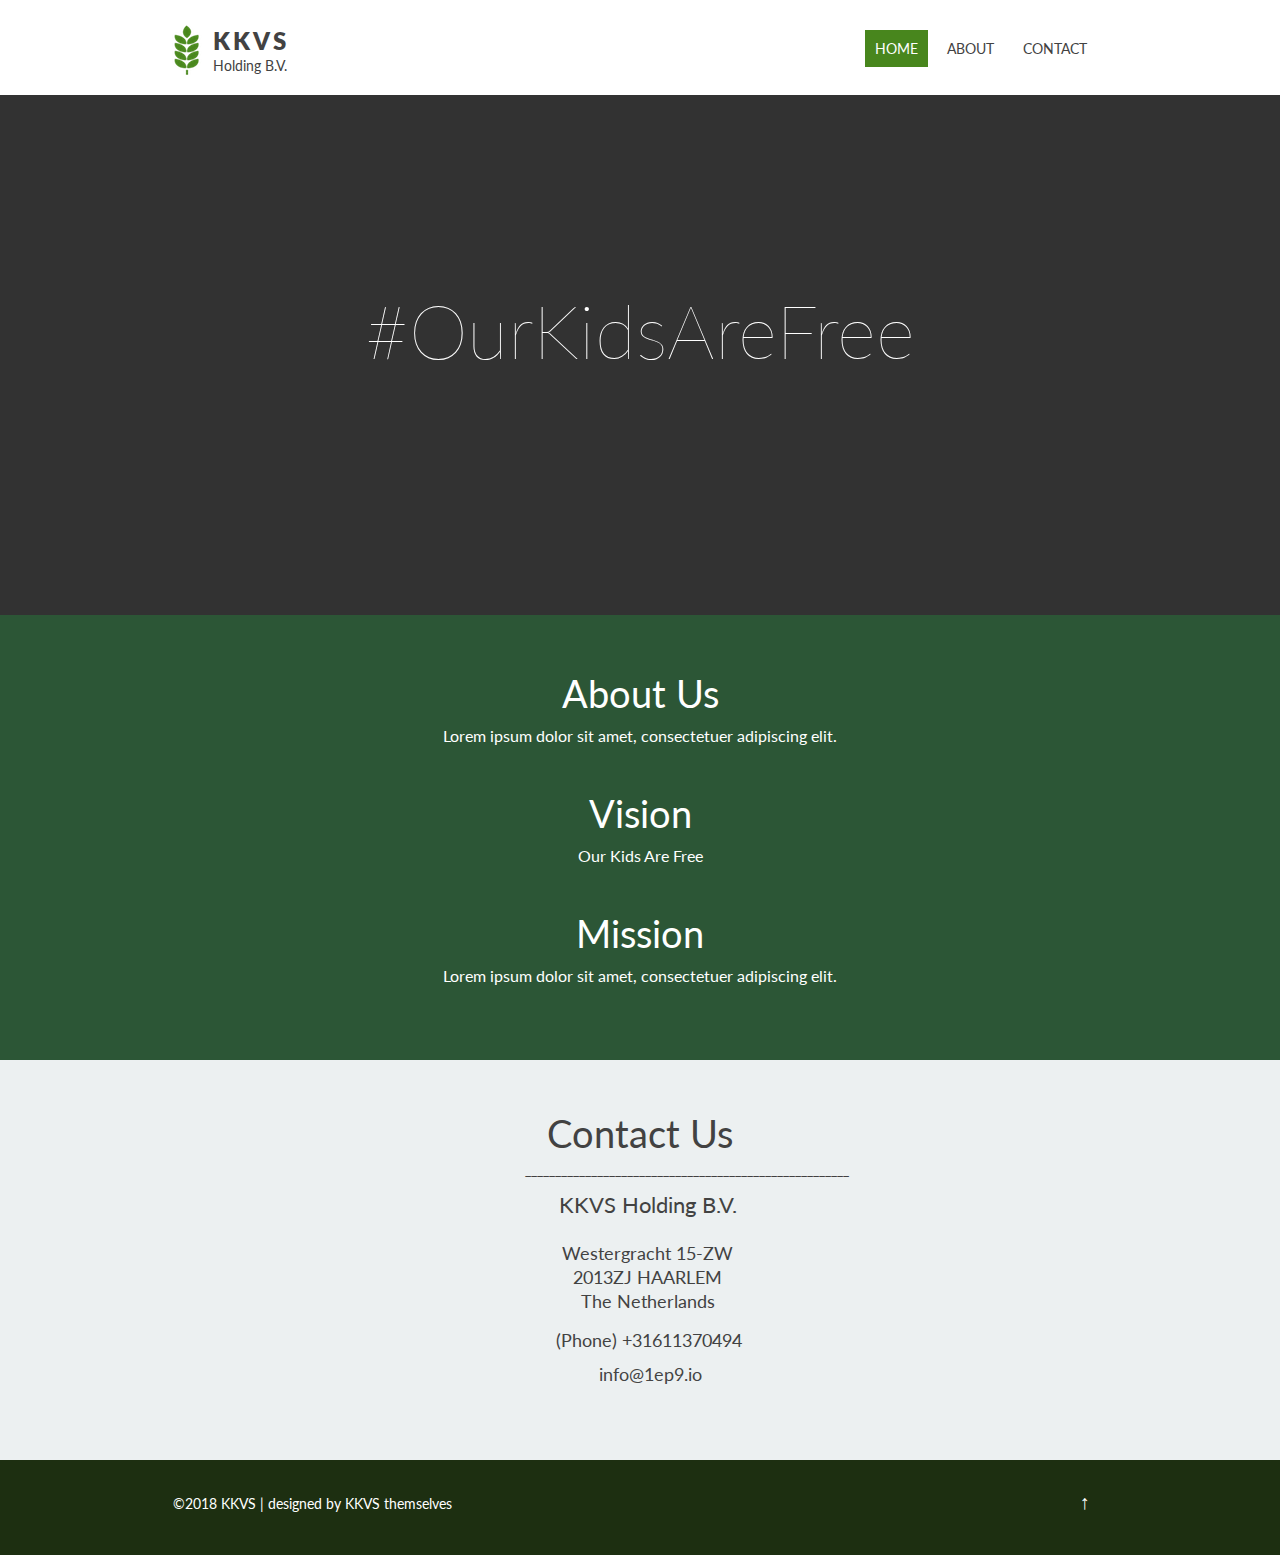
==== commit b03fb1ab: "3rd Draft" ====
--- a/index.html
+++ b/index.html
@@ -126,12 +126,12 @@
                   <div class="fn org" style="font-size: 22px">KKVS Holding  B.V.</div>
                   <br>
                   <div class="adr">
-                     <div class="street-address">Westergracht 15</div>
+                     <div class="street-address">Westergracht 15-ZW</div>
                      <div class="locality">2013ZJ HAARLEM</div>
                      <div class="region">The Netherlands</div>
                   </div>
                </div>
-               <div class="contact__card-item tel">(Phone)&nbsp;</span>+3198765432</div>
+               <div class="contact__card-item tel">(Phone)&nbsp;</span>+31611370494</div>
                <a class="contact__card-item email" href="#">info@1ep9.io</a>
             </div>
          </div>
--- a/static/css/screen.min.css
+++ b/static/css/screen.min.css
@@ -443,7 +443,7 @@
 }
 
 .page-footer__gotop:hover {
-    background-color: #158f76
+    background-color: #4a5f39
 }
 
 .page-footer__gotop:before {
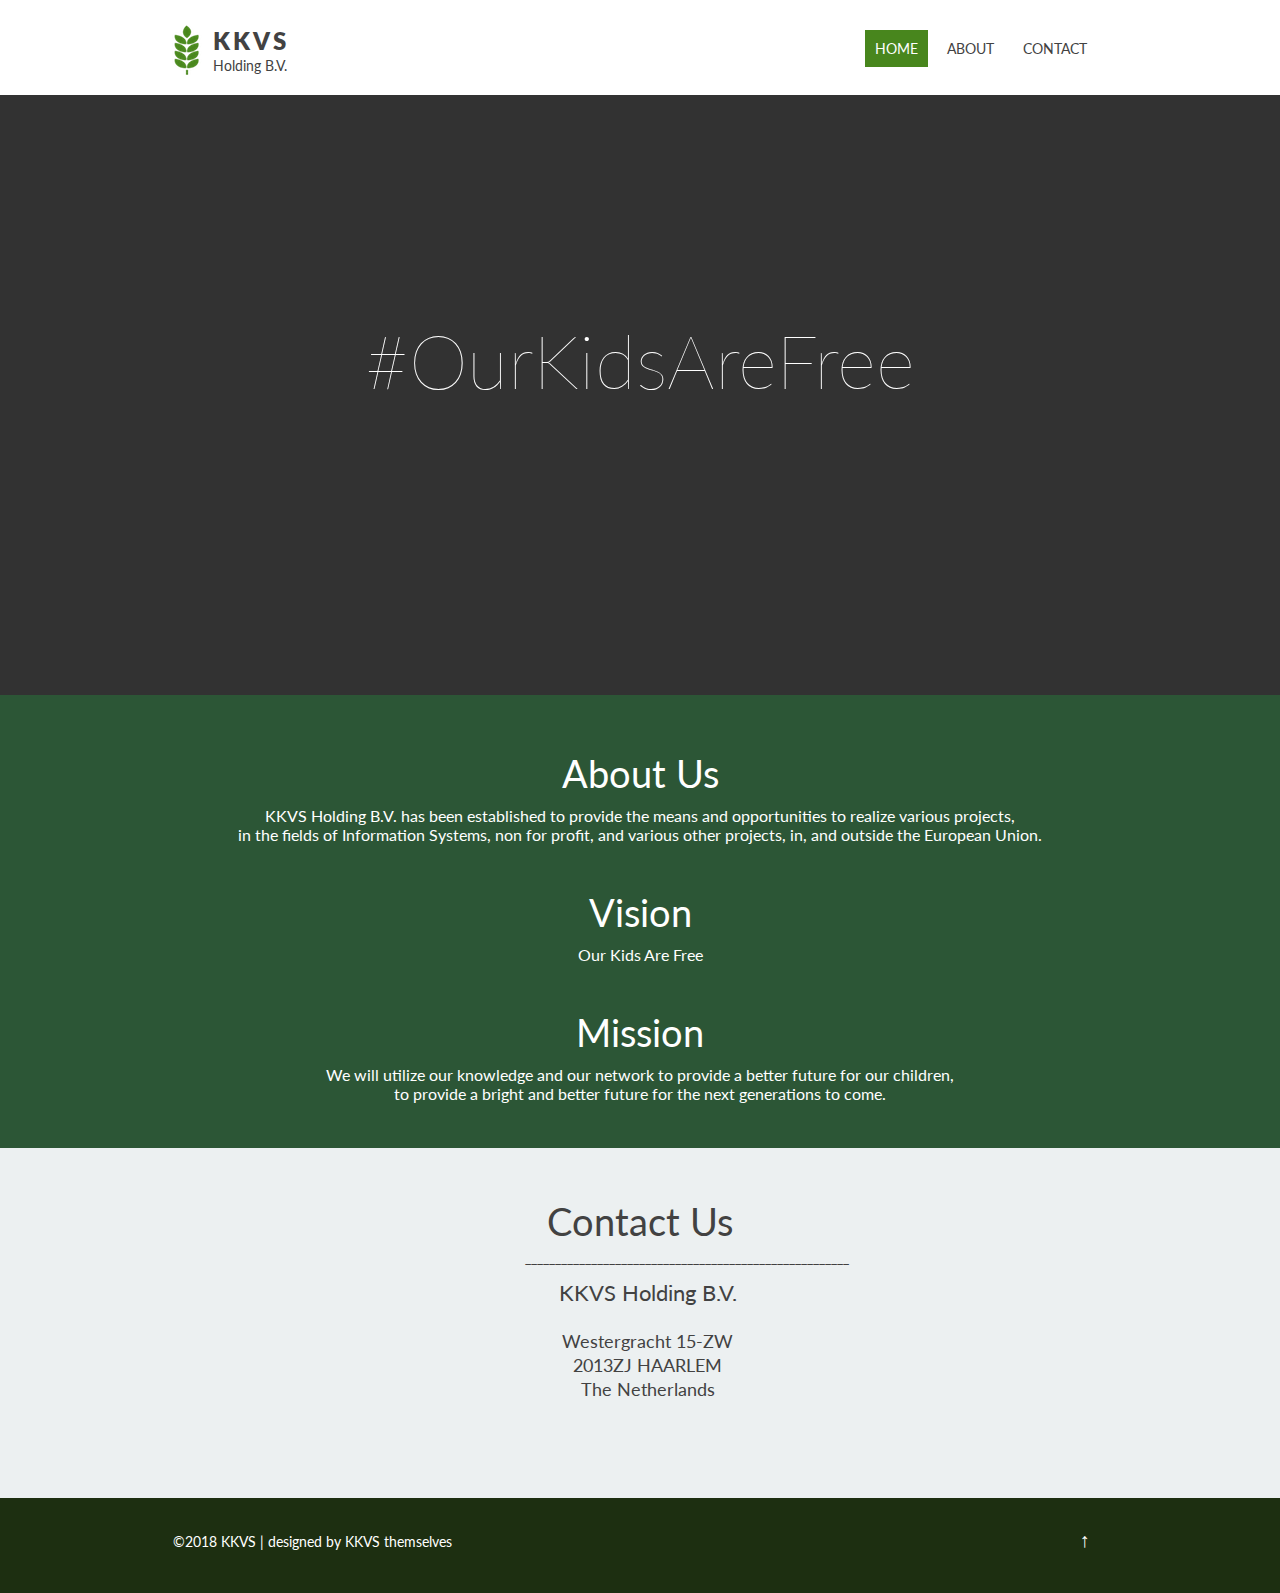
==== commit 2223f41d: "4th Draft" ====
--- a/index.html
+++ b/index.html
@@ -109,11 +109,11 @@
       <section class="team" id="team">
          <div class="team__inner">
             <h2 class="team__title">About us</h2>
-            <p class="team__descr">Lorem ipsum dolor sit amet, consectetuer adipiscing elit.</p>
+            <p class="team__descr">KKVS Holding B.V. has been established to provide the means and opportunities to realize various projects, <br>in the fields of Information Systems, non for profit, and various other projects, in, and outside the European Union.</p>
             <h2 class="team__title">Vision</h2>
             <p class="team__descr">Our Kids Are Free</p>
             <h2 class="team__title">Mission</h2>
-            <p class="team__descr">Lorem ipsum dolor sit amet, consectetuer adipiscing elit.</p>
+            <p class="team__descr">We will utilize our knowledge and our network to provide a better future for our children,<br> to provide a bright and better future for the next generations to come.</p>
          </div>
       </section>
       <!-- $Contact section-->
@@ -131,8 +131,6 @@
                      <div class="region">The Netherlands</div>
                   </div>
                </div>
-               <div class="contact__card-item tel">(Phone)&nbsp;</span>+31611370494</div>
-               <a class="contact__card-item email" href="#">info@1ep9.io</a>
             </div>
          </div>
       </section>
--- a/static/css/screen.min.css
+++ b/static/css/screen.min.css
@@ -172,7 +172,7 @@
 
 .contact {
     width: 100%;
-    min-height: 400px;
+    min-height: 350px;
     padding: 50px 0;
     background-color: #ecf0f1;
     text-align: center;
@@ -584,10 +584,9 @@
 
 .promo {
     width: 100%;
-    min-height: 520px;
-    padding: 90px 0;
+    min-height: 600px;
+    padding: 120px 0;
     background: #323232 url(../images/promo-bg.png) center 0 no-repeat;
-
     background-size: cover;
     text-align: center;
     color: #fff
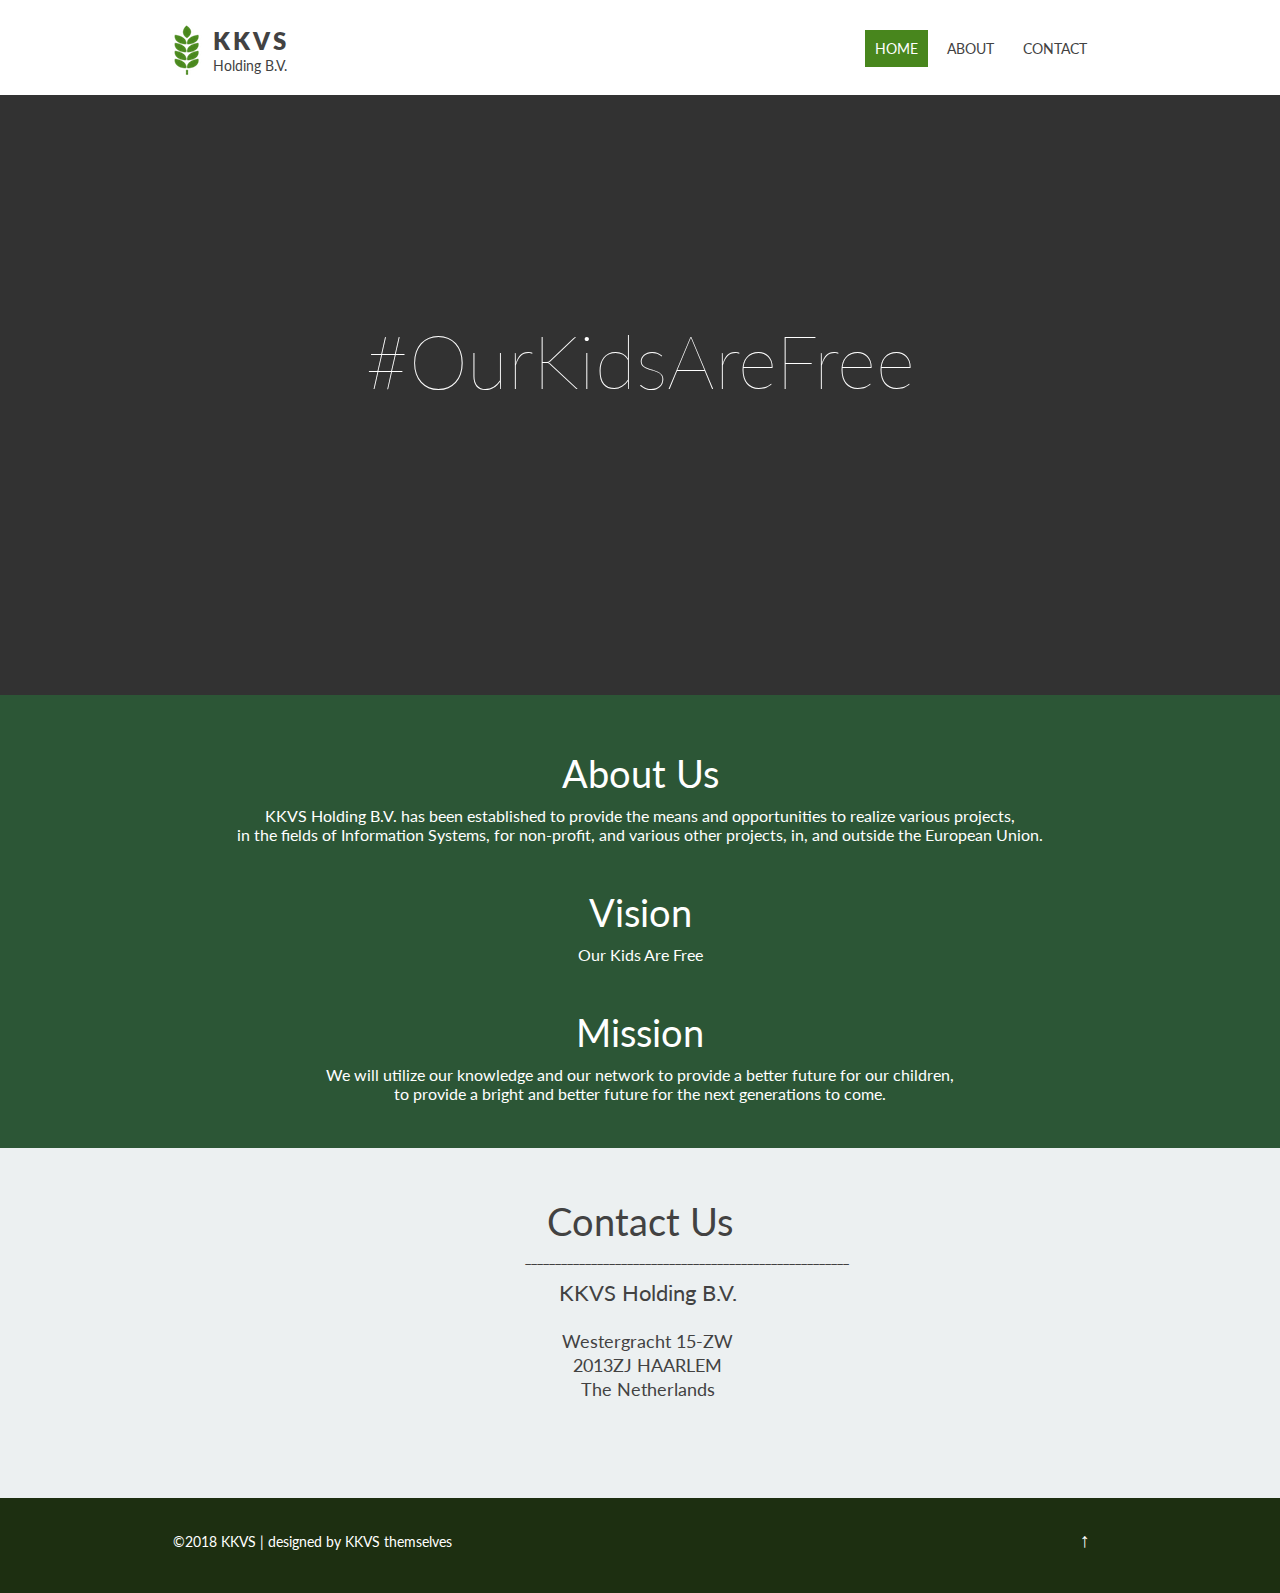
==== commit 23ae25ee: "5th Draft" ====
--- a/index.html
+++ b/index.html
@@ -109,7 +109,7 @@
       <section class="team" id="team">
          <div class="team__inner">
             <h2 class="team__title">About us</h2>
-            <p class="team__descr">KKVS Holding B.V. has been established to provide the means and opportunities to realize various projects, <br>in the fields of Information Systems, non for profit, and various other projects, in, and outside the European Union.</p>
+            <p class="team__descr">KKVS Holding B.V. has been established to provide the means and opportunities to realize various projects, <br>in the fields of Information Systems, for non-profit, and various other projects, in, and outside the European Union.</p>
             <h2 class="team__title">Vision</h2>
             <p class="team__descr">Our Kids Are Free</p>
             <h2 class="team__title">Mission</h2>
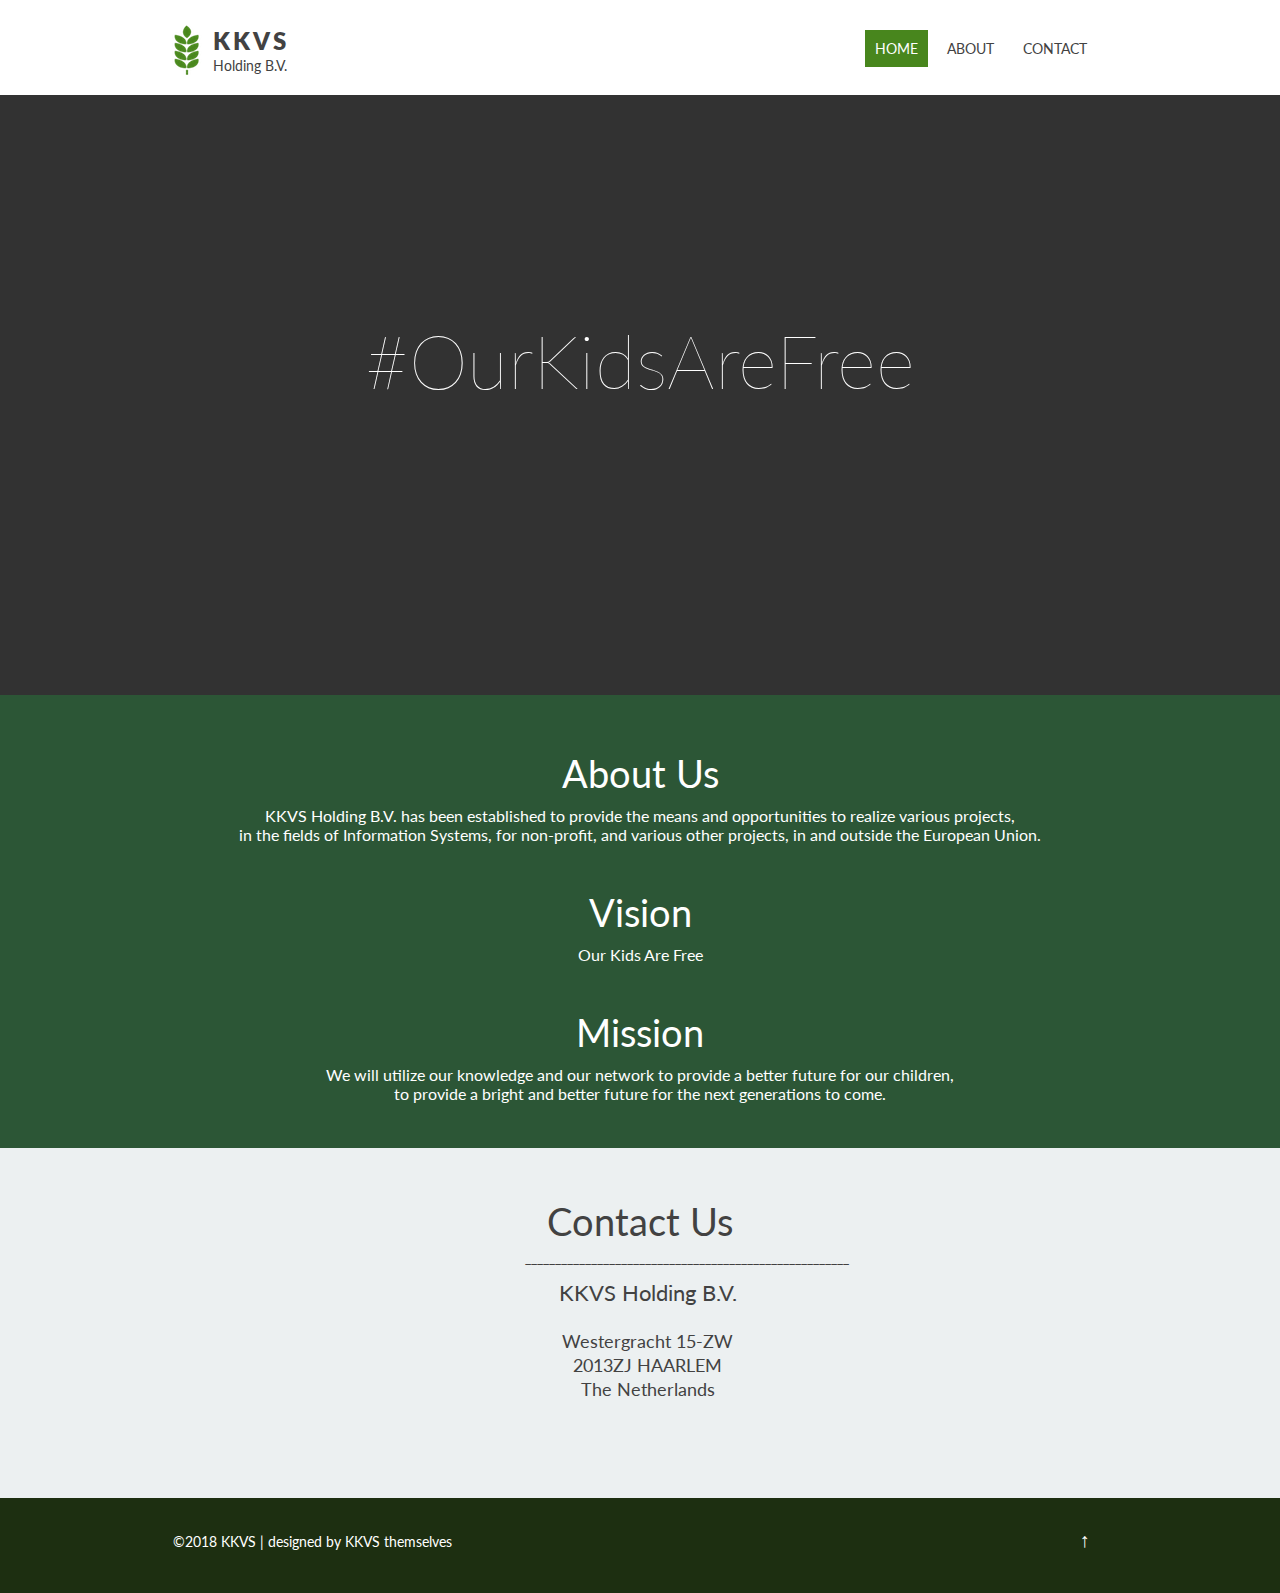
==== commit 0911696e: "5th Draft" ====
--- a/index.html
+++ b/index.html
@@ -109,7 +109,7 @@
       <section class="team" id="team">
          <div class="team__inner">
             <h2 class="team__title">About us</h2>
-            <p class="team__descr">KKVS Holding B.V. has been established to provide the means and opportunities to realize various projects, <br>in the fields of Information Systems, for non-profit, and various other projects, in, and outside the European Union.</p>
+            <p class="team__descr">KKVS Holding B.V. has been established to provide the means and opportunities to realize various projects, <br>in the fields of Information Systems, for non-profit, and various other projects, in and outside the European Union.</p>
             <h2 class="team__title">Vision</h2>
             <p class="team__descr">Our Kids Are Free</p>
             <h2 class="team__title">Mission</h2>
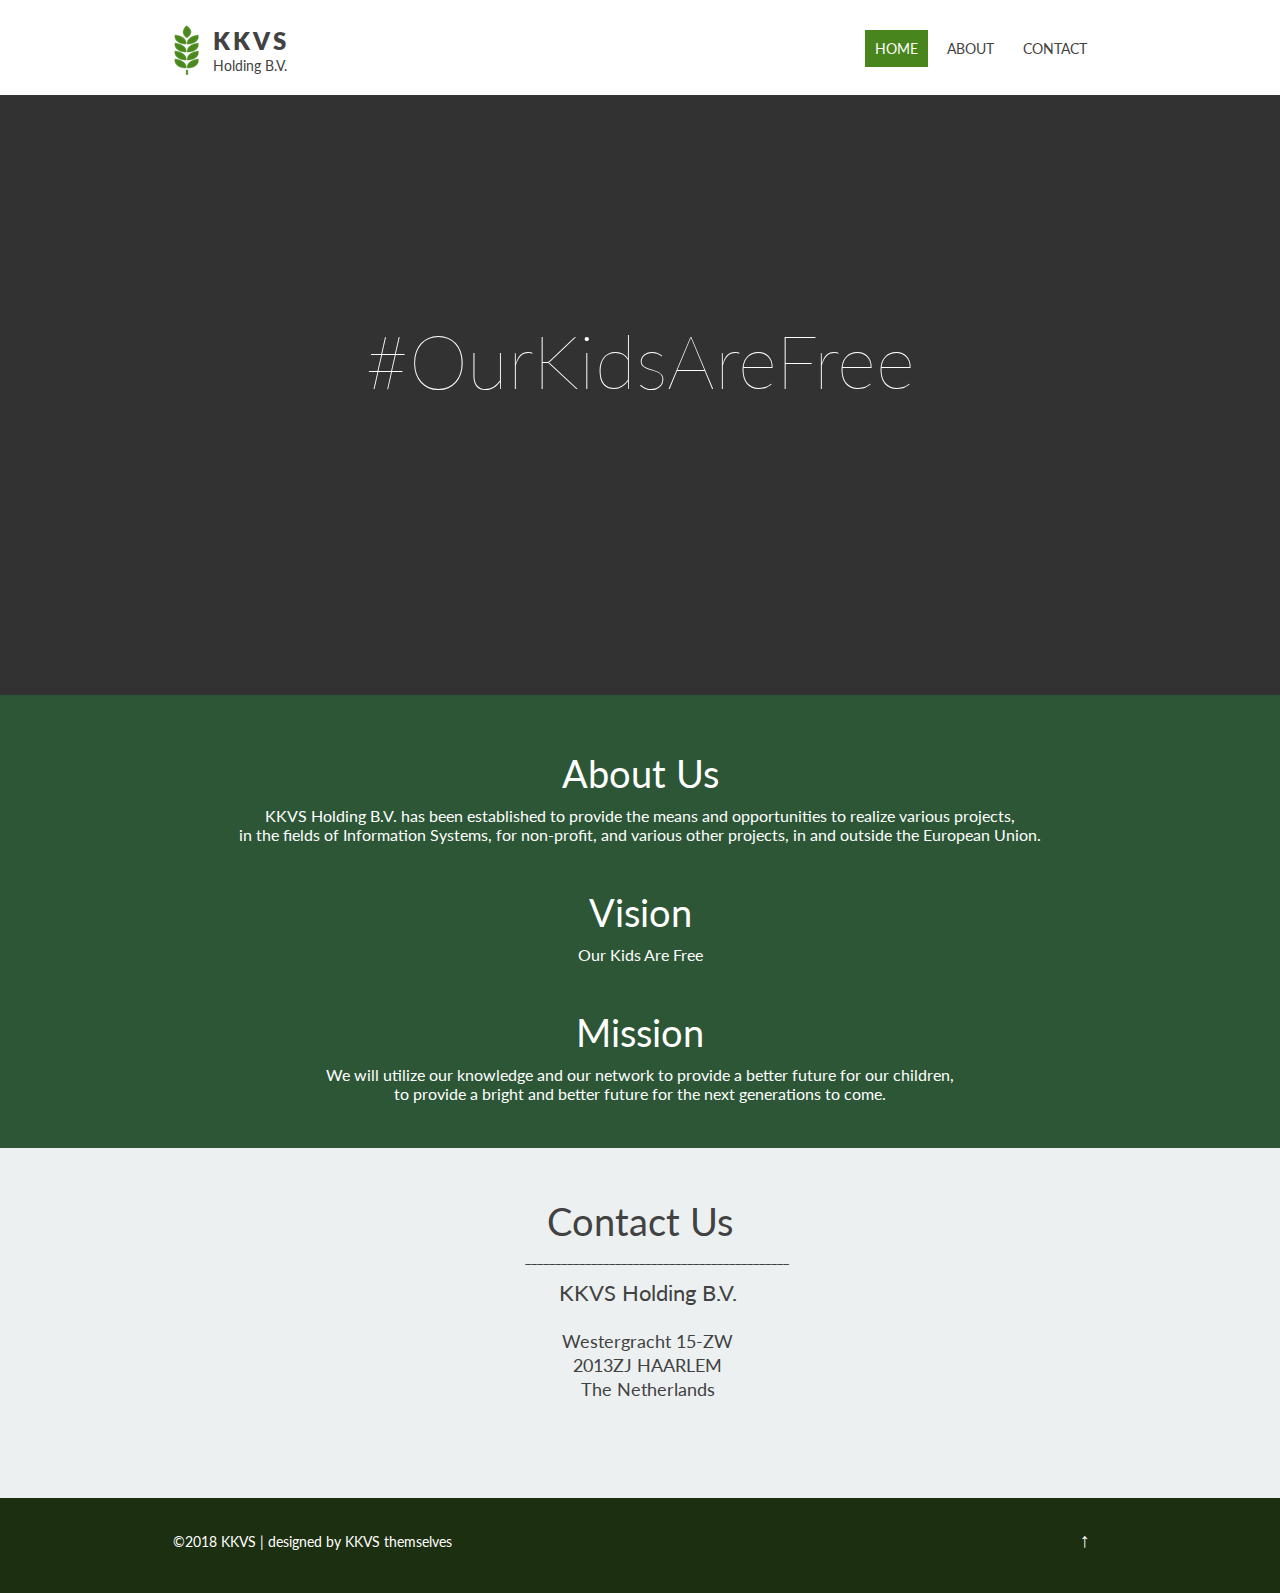
==== commit 1e6d5dec: "5th Draft" ====
--- a/index.html
+++ b/index.html
@@ -121,7 +121,7 @@
          <div class="contact__inner">
             <h2 class="contact__title">Contact us</h2>
               <div class="contact__card vcard">
-               <h3 class="contact__card-title">______________________________________________________</h3>
+               <h3 class="contact__card-title">____________________________________________</h3>
                <div class="contact__card-item place">
                   <div class="fn org" style="font-size: 22px">KKVS Holding  B.V.</div>
                   <br>
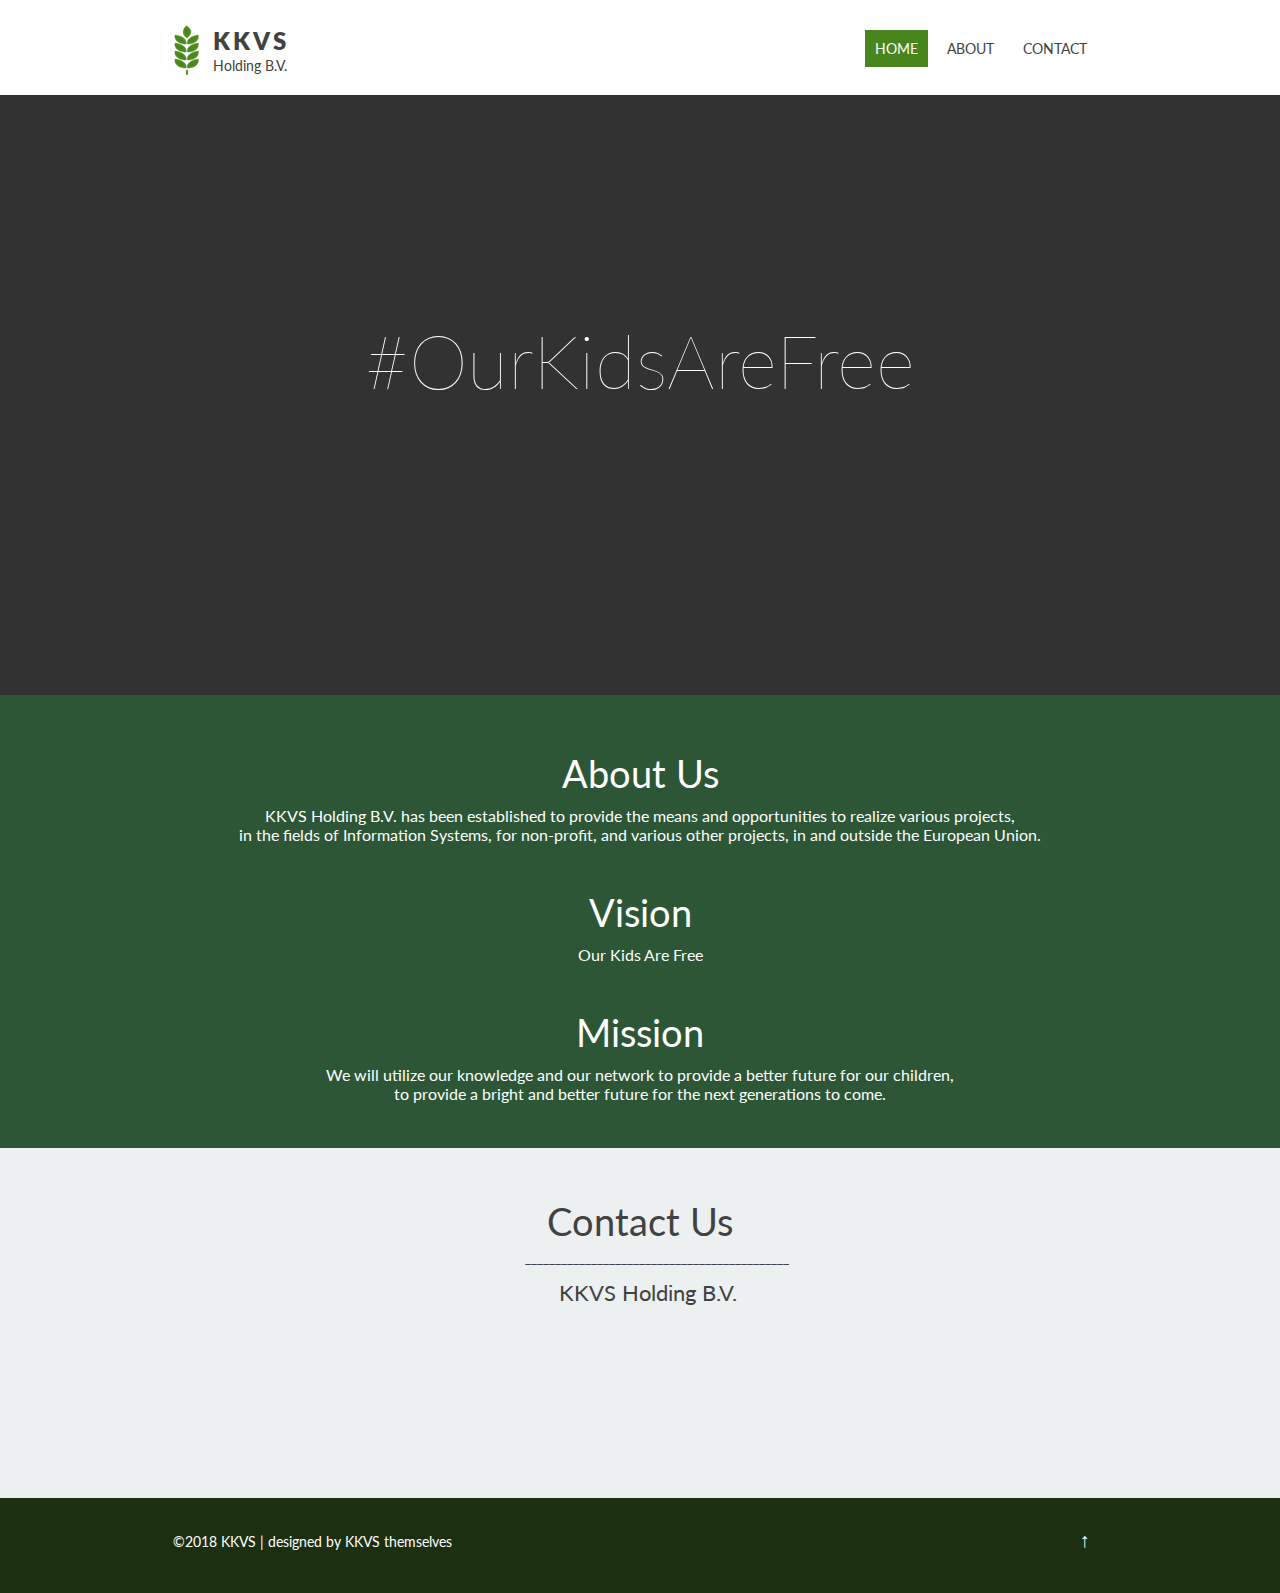
==== commit 8deac90d: "Update index.html" ====
--- a/index.html
+++ b/index.html
@@ -125,11 +125,13 @@
                <div class="contact__card-item place">
                   <div class="fn org" style="font-size: 22px">KKVS Holding  B.V.</div>
                   <br>
+                  <!--
                   <div class="adr">
                      <div class="street-address">Westergracht 15-ZW</div>
                      <div class="locality">2013ZJ HAARLEM</div>
                      <div class="region">The Netherlands</div>
                   </div>
+                  -->
                </div>
             </div>
          </div>
